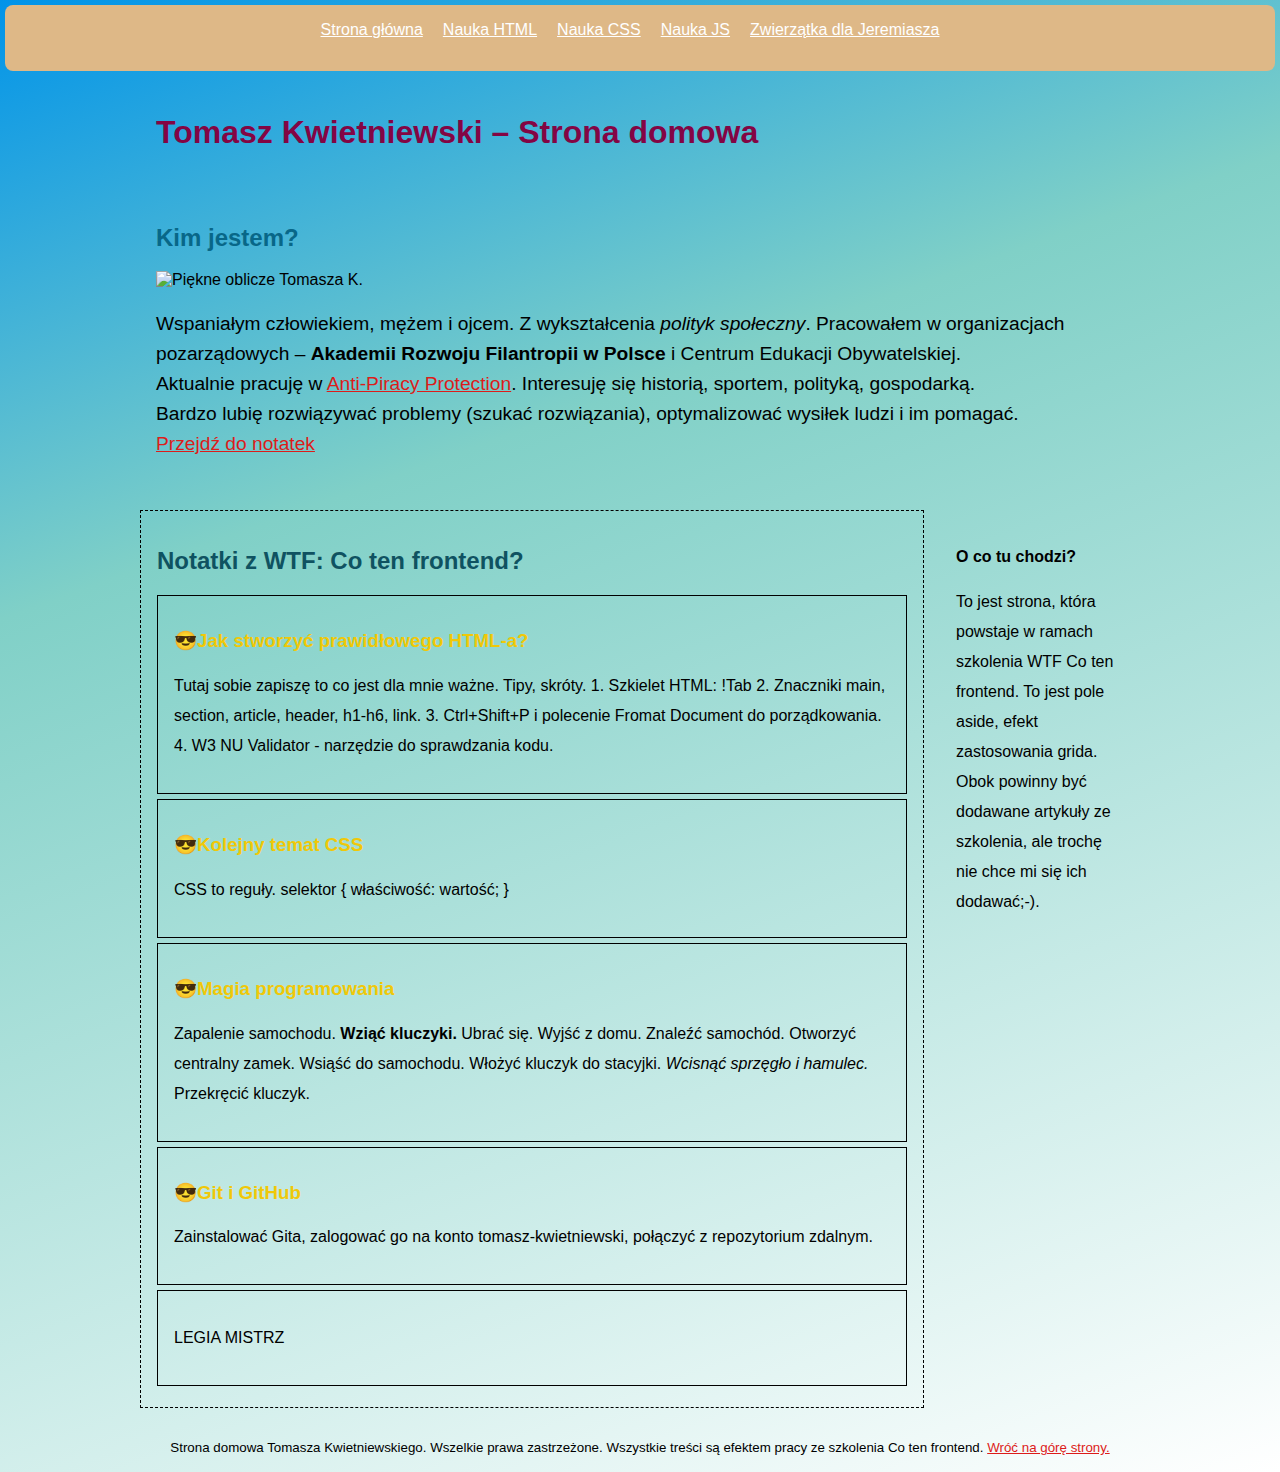
==== index.html @ 2653c6a2 "Updates" ====
<!doctype html><html lang="pl"><head><meta charset="UTF-8"/><meta name="viewport" content="width=device-width,initial-scale=1"/><title>Strona domowa z WTF Tomka K.</title><link href="index.20b35eb6.css" rel="stylesheet"></head><body><header class="header"><button class="menu menu--js" aria-label="Otwórz menu">Menu</button><nav class="navigation navigation--js"><a class="navigation__link" href="index.html">Strona główna</a> <a class="navigation__link" href="nauka-html.html">Nauka HTML</a> <a class="navigation__link" href="nauka-css.html">Nauka CSS</a> <a class="navigation__link" href="nauka-js.html">Nauka JS</a> <a class="navigation__link" href="animals-for-Jeremiah.html">Zwierzątka dla Jeremiasza</a></nav></header><main class="main"><header class="main__header"><h1 class="main__title main__title--js">Tomasz Kwietniewski – Strona domowa</h1><section class="introduction"><h2 class="introduction__title">Kim jestem?</h2><img class="introduction__picture" src="/src/assets/img/Tomek_K_mini.jpg" alt="Piękne oblicze Tomasza K."/><p class="introduction__text">Wspaniałym człowiekiem, mężem i ojcem. Z wykształcenia <i>polityk społeczny</i>. Pracowałem w organizacjach pozarządowych – <b>Akademii Rozwoju Filantropii w Polsce</b> i Centrum Edukacji Obywatelskiej.<br/>Aktualnie pracuję w <a href="https://antypirat.pl/">Anti-Piracy Protection</a>. Interesuję się historią, sportem, polityką, gospodarką.<br/>Bardzo lubię rozwiązywać problemy (szukać rozwiązania), optymalizować wysiłek ludzi i im pomagać.<br/><a href="#notatki">Przejdź do notatek</a></p></section></header><section class="notes"><h2 class="notes__header">Notatki z WTF: Co ten frontend?</h2><article class="notes__article"><h3 class="notes__title">Jak stworzyć prawidłowego HTML-a?</h3><p class="notes__article-text">Tutaj sobie zapiszę to co jest dla mnie ważne. Tipy, skróty. 1. Szkielet HTML: !Tab 2. Znaczniki main, section, article, header, h1-h6, link. 3. Ctrl+Shift+P i polecenie Fromat Document do porządkowania. 4. W3 NU Validator - narzędzie do sprawdzania kodu.</p></article><article class="notes__article"><h3 class="notes__title">Kolejny temat CSS</h3><p class="notes__article-text">CSS to reguły. selektor { właściwość: wartość; }</p></article><article class="notes__article"><h3 class="notes__title notes__title--js">Magia programowania</h3><p class="notes__article-text notes__article-text--js">Zapalenie samochodu. <strong>Wziąć kluczyki.</strong> Ubrać się. Wyjść z domu. Znaleźć samochód. Otworzyć centralny zamek. Wsiąść do samochodu. Włożyć kluczyk do stacyjki. <em>Wcisnąć sprzęgło i hamulec.</em> Przekręcić kluczyk.</p></article><article class="notes__article"><h3 class="notes__title">Git i GitHub</h3><p class="notes__article-text">Zainstalować Gita, zalogować go na konto tomasz-kwietniewski, połączyć z repozytorium zdalnym.</p></article><article class="notes__article notes__article--js"><h3 class="notes__title">JavaScript in action</h3><p>Tutaj będzie element z wartością zmienioną przez JavaScript.</p></article></section><aside class="aside"><h4>O co tu chodzi?</h4><p>To jest strona, która powstaje w ramach szkolenia WTF Co ten frontend. To jest pole aside, efekt zastosowania grida. Obok powinny być dodawane artykuły ze szkolenia, ale trochę nie chce mi się ich dodawać;-).</p></aside><footer class="footer">Strona domowa Tomasza Kwietniewskiego. Wszelkie prawa zastrzeżone. Wszystkie treści są efektem pracy ze szkolenia Co ten frontend. <a href="#top">Wróć na górę strony.</a></footer></main><script src="index.20b35eb6.js"></script><script src="another.20b35eb6.js"></script><script src="main.20b35eb6.js"></script></body></html>
---- index.20b35eb6.css ----
/*! normalize.css v8.0.1 | MIT License | github.com/necolas/normalize.css */html{line-height:1.15;-webkit-text-size-adjust:100%}body{margin:0}main{display:block}h1{font-size:2em;margin:.67em 0}hr{box-sizing:content-box;height:0;overflow:visible}pre{font-family:monospace,monospace;font-size:1em}a{background-color:transparent}abbr[title]{border-bottom:none;text-decoration:underline;text-decoration:underline dotted}b,strong{font-weight:bolder}code,kbd,samp{font-family:monospace,monospace;font-size:1em}small{font-size:80%}sub,sup{font-size:75%;line-height:0;position:relative;vertical-align:baseline}sub{bottom:-.25em}sup{top:-.5em}img{border-style:none}button,input,optgroup,select,textarea{font-family:inherit;font-size:100%;line-height:1.15;margin:0}button,input{overflow:visible}button,select{text-transform:none}[type=button],[type=reset],[type=submit],button{-webkit-appearance:button}[type=button]::-moz-focus-inner,[type=reset]::-moz-focus-inner,[type=submit]::-moz-focus-inner,button::-moz-focus-inner{border-style:none;padding:0}[type=button]:-moz-focusring,[type=reset]:-moz-focusring,[type=submit]:-moz-focusring,button:-moz-focusring{outline:1px dotted ButtonText}fieldset{padding:.35em .75em .625em}legend{box-sizing:border-box;color:inherit;display:table;max-width:100%;padding:0;white-space:normal}progress{vertical-align:baseline}textarea{overflow:auto}[type=checkbox],[type=radio]{box-sizing:border-box;padding:0}[type=number]::-webkit-inner-spin-button,[type=number]::-webkit-outer-spin-button{height:auto}[type=search]{-webkit-appearance:textfield;outline-offset:-2px}[type=search]::-webkit-search-decoration{-webkit-appearance:none}::-webkit-file-upload-button{-webkit-appearance:button;font:inherit}details{display:block}summary{display:list-item}[hidden],template{display:none}@-webkit-keyframes circles{0%{transform:translate(-50%,-50%) scale(1)}20%{transform:translate(-50%,-50%) scale(1.5)}30%{transform:translate(-50%,-50%) scale(.8)}70%{transform:translate(-50%,-50%) scale(1.9)}to{transform:translate(-50%,-50%) scale(1)}}@keyframes circles{0%{transform:translate(-50%,-50%) scale(1)}20%{transform:translate(-50%,-50%) scale(1.5)}30%{transform:translate(-50%,-50%) scale(.8)}70%{transform:translate(-50%,-50%) scale(1.9)}to{transform:translate(-50%,-50%) scale(1)}}.hello{position:relative;z-index:0}.hello__logo{position:relative;z-index:2020}.hello__circles{position:absolute;top:50%;left:50%;will-change:transform;width:220px;height:220px;background:rgba(0,0,0,.1);border-radius:50%;-webkit-animation:circles 20s ease-in infinite;animation:circles 20s ease-in infinite}.hello__circles:after{-webkit-animation:circles 17s ease-out infinite;animation:circles 17s ease-out infinite}.hello__circles:after,.hello__circles:before{position:absolute;top:50%;left:50%;will-change:transform;width:220px;height:220px;background:rgba(0,0,0,.1);border-radius:50%;content:"";display:block;z-index:1}.hello__circles:before{-webkit-animation:circles 20s ease-in infinite;animation:circles 20s ease-in infinite}html{box-sizing:border-box}*,:after,:before{box-sizing:inherit}a{color:#dd1c1a}body{background-color:#0093e9;background-image:linear-gradient(160deg,#0093e9,#80d0c7 32%,#fff);font-family:Arial,Helvetica,sans-serif}p{line-height:30px}.aside{grid-area:aside;padding:16px}.header{min-height:60px;position:fixed;top:0;width:100%}.header,.navigation{background-color:#deb887}.navigation{padding:16px;display:none}.navigation__link{color:#fff;display:block;margin:0 0 16px}.navigation__link:hover{color:red}.main,.navigation--open{display:block}.main{margin-top:60px}.main__header{grid-area:main__header}.main__picture{display:block;max-width:100%;margin:0 auto}.main__title{color:#830544;padding:16px}.menu{position:absolute;top:16px;right:16px}.introduction{padding:16px;grid-area:introduction}.introduction__picture{display:block;max-width:100%;margin:0 auto}.introduction__title{color:#086788}.introduction__text{font-size:larger;line-height:30px}.notes{border-style:dashed;border-width:1px;padding:16px;grid-area:notes}.notes__header{color:#0f5261}.notes__article{border-style:solid;border-width:1px;margin-bottom:5px;padding:16px}.notes__article:hover{background-color:#4297f8}.notes__article-text{line-height:30px}.notes__title{color:#f0c808}.notes__title:before{content:"😎"}.footer{max-width:1000px;margin:0 auto;font-size:smaller;padding:16px;grid-area:footer}@media(min-width:768px){.header{position:static;background-color:transparent}.main{max-width:1000px;margin:0 auto;display:grid;grid-template-areas:"main__header main__header" "notes aside" "footer footer";grid-template-columns:1fr 200px;-moz-column-gap:16px;column-gap:16px;row-gap:16px}.menu{display:none}.navigation{background-color:#deb887;padding:16px;display:flex;flex-flow:row wrap;justify-content:center;border-radius:8px;margin:5px}.navigation__link{color:#fff;display:inline-block;margin-right:20px}}
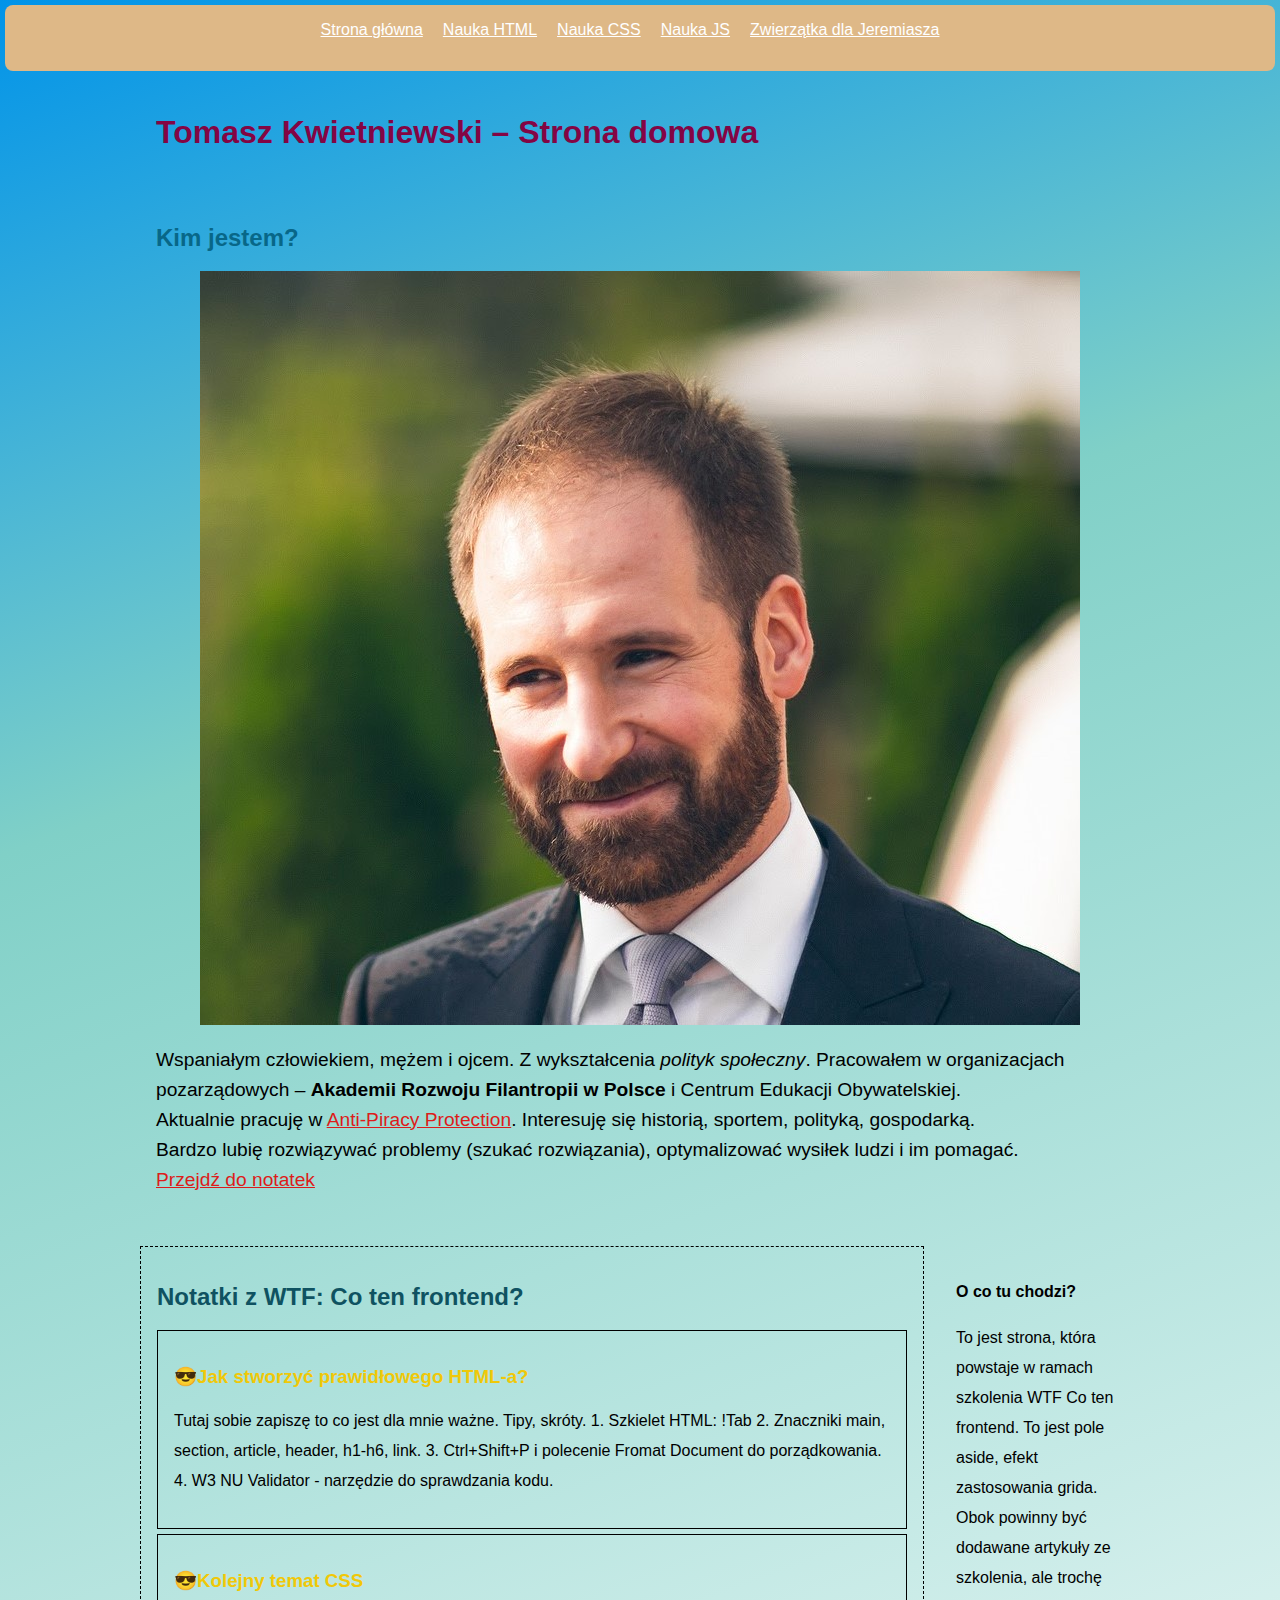
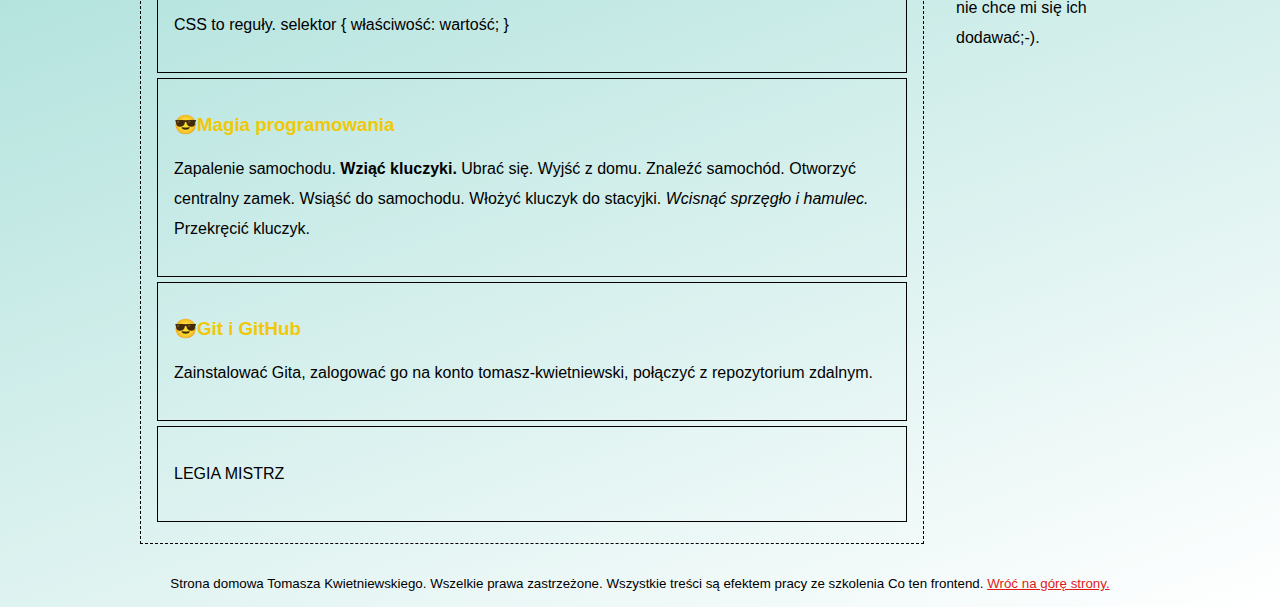
==== commit dea00bcc: "Updates" ====
--- a/index.html
+++ b/index.html
@@ -1 +1 @@
-<!doctype html><html lang="pl"><head><meta charset="UTF-8"/><meta name="viewport" content="width=device-width,initial-scale=1"/><title>Strona domowa z WTF Tomka K.</title><link href="index.20b35eb6.css" rel="stylesheet"></head><body><header class="header"><button class="menu menu--js" aria-label="Otwórz menu">Menu</button><nav class="navigation navigation--js"><a class="navigation__link" href="index.html">Strona główna</a> <a class="navigation__link" href="nauka-html.html">Nauka HTML</a> <a class="navigation__link" href="nauka-css.html">Nauka CSS</a> <a class="navigation__link" href="nauka-js.html">Nauka JS</a> <a class="navigation__link" href="animals-for-Jeremiah.html">Zwierzątka dla Jeremiasza</a></nav></header><main class="main"><header class="main__header"><h1 class="main__title main__title--js">Tomasz Kwietniewski – Strona domowa</h1><section class="introduction"><h2 class="introduction__title">Kim jestem?</h2><img class="introduction__picture" src="/src/assets/img/Tomek_K_mini.jpg" alt="Piękne oblicze Tomasza K."/><p class="introduction__text">Wspaniałym człowiekiem, mężem i ojcem. Z wykształcenia <i>polityk społeczny</i>. Pracowałem w organizacjach pozarządowych – <b>Akademii Rozwoju Filantropii w Polsce</b> i Centrum Edukacji Obywatelskiej.<br/>Aktualnie pracuję w <a href="https://antypirat.pl/">Anti-Piracy Protection</a>. Interesuję się historią, sportem, polityką, gospodarką.<br/>Bardzo lubię rozwiązywać problemy (szukać rozwiązania), optymalizować wysiłek ludzi i im pomagać.<br/><a href="#notatki">Przejdź do notatek</a></p></section></header><section class="notes"><h2 class="notes__header">Notatki z WTF: Co ten frontend?</h2><article class="notes__article"><h3 class="notes__title">Jak stworzyć prawidłowego HTML-a?</h3><p class="notes__article-text">Tutaj sobie zapiszę to co jest dla mnie ważne. Tipy, skróty. 1. Szkielet HTML: !Tab 2. Znaczniki main, section, article, header, h1-h6, link. 3. Ctrl+Shift+P i polecenie Fromat Document do porządkowania. 4. W3 NU Validator - narzędzie do sprawdzania kodu.</p></article><article class="notes__article"><h3 class="notes__title">Kolejny temat CSS</h3><p class="notes__article-text">CSS to reguły. selektor { właściwość: wartość; }</p></article><article class="notes__article"><h3 class="notes__title notes__title--js">Magia programowania</h3><p class="notes__article-text notes__article-text--js">Zapalenie samochodu. <strong>Wziąć kluczyki.</strong> Ubrać się. Wyjść z domu. Znaleźć samochód. Otworzyć centralny zamek. Wsiąść do samochodu. Włożyć kluczyk do stacyjki. <em>Wcisnąć sprzęgło i hamulec.</em> Przekręcić kluczyk.</p></article><article class="notes__article"><h3 class="notes__title">Git i GitHub</h3><p class="notes__article-text">Zainstalować Gita, zalogować go na konto tomasz-kwietniewski, połączyć z repozytorium zdalnym.</p></article><article class="notes__article notes__article--js"><h3 class="notes__title">JavaScript in action</h3><p>Tutaj będzie element z wartością zmienioną przez JavaScript.</p></article></section><aside class="aside"><h4>O co tu chodzi?</h4><p>To jest strona, która powstaje w ramach szkolenia WTF Co ten frontend. To jest pole aside, efekt zastosowania grida. Obok powinny być dodawane artykuły ze szkolenia, ale trochę nie chce mi się ich dodawać;-).</p></aside><footer class="footer">Strona domowa Tomasza Kwietniewskiego. Wszelkie prawa zastrzeżone. Wszystkie treści są efektem pracy ze szkolenia Co ten frontend. <a href="#top">Wróć na górę strony.</a></footer></main><script src="index.20b35eb6.js"></script><script src="another.20b35eb6.js"></script><script src="main.20b35eb6.js"></script></body></html>+<!doctype html><html lang="pl"><head><meta charset="UTF-8"/><meta name="viewport" content="width=device-width,initial-scale=1"/><title>Strona domowa z WTF Tomka K.</title><link href="index.eac8e6d3.css" rel="stylesheet"></head><body><header class="header"><button class="menu menu--js" aria-label="Otwórz menu">Menu</button><nav class="navigation navigation--js"><a class="navigation__link" href="index.html">Strona główna</a> <a class="navigation__link" href="nauka-html.html">Nauka HTML</a> <a class="navigation__link" href="nauka-css.html">Nauka CSS</a> <a class="navigation__link" href="nauka-js.html">Nauka JS</a> <a class="navigation__link" href="animals-for-Jeremiah.html">Zwierzątka dla Jeremiasza</a></nav></header><main class="main"><header class="main__header"><h1 class="main__title main__title--js">Tomasz Kwietniewski – Strona domowa</h1><section class="introduction"><h2 class="introduction__title">Kim jestem?</h2><img class="introduction__picture" src="img/Tomek_K_mini.5d746281.jpg" alt="Piękne oblicze Tomasza K."/><p class="introduction__text">Wspaniałym człowiekiem, mężem i ojcem. Z wykształcenia <i>polityk społeczny</i>. Pracowałem w organizacjach pozarządowych – <b>Akademii Rozwoju Filantropii w Polsce</b> i Centrum Edukacji Obywatelskiej.<br/>Aktualnie pracuję w <a href="https://antypirat.pl/">Anti-Piracy Protection</a>. Interesuję się historią, sportem, polityką, gospodarką.<br/>Bardzo lubię rozwiązywać problemy (szukać rozwiązania), optymalizować wysiłek ludzi i im pomagać.<br/><a href="#notatki">Przejdź do notatek</a></p></section></header><section class="notes"><h2 class="notes__header">Notatki z WTF: Co ten frontend?</h2><article class="notes__article"><h3 class="notes__title">Jak stworzyć prawidłowego HTML-a?</h3><p class="notes__article-text">Tutaj sobie zapiszę to co jest dla mnie ważne. Tipy, skróty. 1. Szkielet HTML: !Tab 2. Znaczniki main, section, article, header, h1-h6, link. 3. Ctrl+Shift+P i polecenie Fromat Document do porządkowania. 4. W3 NU Validator - narzędzie do sprawdzania kodu.</p></article><article class="notes__article"><h3 class="notes__title">Kolejny temat CSS</h3><p class="notes__article-text">CSS to reguły. selektor { właściwość: wartość; }</p></article><article class="notes__article"><h3 class="notes__title notes__title--js">Magia programowania</h3><p class="notes__article-text notes__article-text--js">Zapalenie samochodu. <strong>Wziąć kluczyki.</strong> Ubrać się. Wyjść z domu. Znaleźć samochód. Otworzyć centralny zamek. Wsiąść do samochodu. Włożyć kluczyk do stacyjki. <em>Wcisnąć sprzęgło i hamulec.</em> Przekręcić kluczyk.</p></article><article class="notes__article"><h3 class="notes__title">Git i GitHub</h3><p class="notes__article-text">Zainstalować Gita, zalogować go na konto tomasz-kwietniewski, połączyć z repozytorium zdalnym.</p></article><article class="notes__article notes__article--js"><h3 class="notes__title">JavaScript in action</h3><p>Tutaj będzie element z wartością zmienioną przez JavaScript.</p></article></section><aside class="aside"><h4>O co tu chodzi?</h4><p>To jest strona, która powstaje w ramach szkolenia WTF Co ten frontend. To jest pole aside, efekt zastosowania grida. Obok powinny być dodawane artykuły ze szkolenia, ale trochę nie chce mi się ich dodawać;-).</p></aside><footer class="footer">Strona domowa Tomasza Kwietniewskiego. Wszelkie prawa zastrzeżone. Wszystkie treści są efektem pracy ze szkolenia Co ten frontend. <a href="#top">Wróć na górę strony.</a></footer></main><script src="index.eac8e6d3.js"></script><script src="another.eac8e6d3.js"></script><script src="main.eac8e6d3.js"></script></body></html>--- a/index.eac8e6d3.css
+++ b/index.eac8e6d3.css
@@ -0,0 +1 @@
+/*! normalize.css v8.0.1 | MIT License | github.com/necolas/normalize.css */html{line-height:1.15;-webkit-text-size-adjust:100%}body{margin:0}main{display:block}h1{font-size:2em;margin:.67em 0}hr{box-sizing:content-box;height:0;overflow:visible}pre{font-family:monospace,monospace;font-size:1em}a{background-color:transparent}abbr[title]{border-bottom:none;text-decoration:underline;text-decoration:underline dotted}b,strong{font-weight:bolder}code,kbd,samp{font-family:monospace,monospace;font-size:1em}small{font-size:80%}sub,sup{font-size:75%;line-height:0;position:relative;vertical-align:baseline}sub{bottom:-.25em}sup{top:-.5em}img{border-style:none}button,input,optgroup,select,textarea{font-family:inherit;font-size:100%;line-height:1.15;margin:0}button,input{overflow:visible}button,select{text-transform:none}[type=button],[type=reset],[type=submit],button{-webkit-appearance:button}[type=button]::-moz-focus-inner,[type=reset]::-moz-focus-inner,[type=submit]::-moz-focus-inner,button::-moz-focus-inner{border-style:none;padding:0}[type=button]:-moz-focusring,[type=reset]:-moz-focusring,[type=submit]:-moz-focusring,button:-moz-focusring{outline:1px dotted ButtonText}fieldset{padding:.35em .75em .625em}legend{box-sizing:border-box;color:inherit;display:table;max-width:100%;padding:0;white-space:normal}progress{vertical-align:baseline}textarea{overflow:auto}[type=checkbox],[type=radio]{box-sizing:border-box;padding:0}[type=number]::-webkit-inner-spin-button,[type=number]::-webkit-outer-spin-button{height:auto}[type=search]{-webkit-appearance:textfield;outline-offset:-2px}[type=search]::-webkit-search-decoration{-webkit-appearance:none}::-webkit-file-upload-button{-webkit-appearance:button;font:inherit}details{display:block}summary{display:list-item}[hidden],template{display:none}@-webkit-keyframes circles{0%{transform:translate(-50%,-50%) scale(1)}20%{transform:translate(-50%,-50%) scale(1.5)}30%{transform:translate(-50%,-50%) scale(.8)}70%{transform:translate(-50%,-50%) scale(1.9)}to{transform:translate(-50%,-50%) scale(1)}}@keyframes circles{0%{transform:translate(-50%,-50%) scale(1)}20%{transform:translate(-50%,-50%) scale(1.5)}30%{transform:translate(-50%,-50%) scale(.8)}70%{transform:translate(-50%,-50%) scale(1.9)}to{transform:translate(-50%,-50%) scale(1)}}.hello{position:relative;z-index:0}.hello__logo{position:relative;z-index:2020}.hello__circles{position:absolute;top:50%;left:50%;will-change:transform;width:220px;height:220px;background:rgba(0,0,0,.1);border-radius:50%;-webkit-animation:circles 20s ease-in infinite;animation:circles 20s ease-in infinite}.hello__circles:after{-webkit-animation:circles 17s ease-out infinite;animation:circles 17s ease-out infinite}.hello__circles:after,.hello__circles:before{position:absolute;top:50%;left:50%;will-change:transform;width:220px;height:220px;background:rgba(0,0,0,.1);border-radius:50%;content:"";display:block;z-index:1}.hello__circles:before{-webkit-animation:circles 20s ease-in infinite;animation:circles 20s ease-in infinite}html{box-sizing:border-box}*,:after,:before{box-sizing:inherit}a{color:#dd1c1a}body{background-color:#0093e9;background-image:linear-gradient(160deg,#0093e9,#80d0c7 32%,#fff);font-family:Arial,Helvetica,sans-serif}p{line-height:30px}.aside{grid-area:aside;padding:16px}.header{min-height:60px;position:fixed;top:0;width:100%}.header,.navigation{background-color:#deb887}.navigation{padding:16px;display:none}.navigation__link{color:#fff;display:block;margin:0 0 16px}.navigation__link:hover{color:red}.main,.navigation--open{display:block}.main{margin-top:60px}.main__header{grid-area:main__header}.main__picture{display:block;max-width:100%;margin:0 auto}.main__title{color:#830544;padding:16px}.menu{position:absolute;top:16px;right:16px}.introduction{padding:16px;grid-area:introduction}.introduction__picture{display:block;max-width:100%;margin:0 auto}.introduction__title{color:#086788}.introduction__text{font-size:larger;line-height:30px}.notes{border-style:dashed;border-width:1px;padding:16px;grid-area:notes}.notes__header{color:#0f5261}.notes__article{border-style:solid;border-width:1px;margin-bottom:5px;padding:16px}.notes__article:hover{background-color:#4297f8}.notes__article-text{line-height:30px}.notes__title{color:#f0c808}.notes__title:before{content:"😎"}.footer{max-width:1000px;margin:0 auto;font-size:smaller;padding:16px;grid-area:footer}@media(min-width:768px){.header{position:static;background-color:transparent}.main{max-width:1000px;margin:0 auto;display:grid;grid-template-areas:"main__header main__header" "notes aside" "footer footer";grid-template-columns:1fr 200px;-moz-column-gap:16px;column-gap:16px;row-gap:16px}.menu{display:none}.navigation{background-color:#deb887;padding:16px;display:flex;flex-flow:row wrap;justify-content:center;border-radius:8px;margin:5px}.navigation__link{color:#fff;display:inline-block;margin-right:20px}}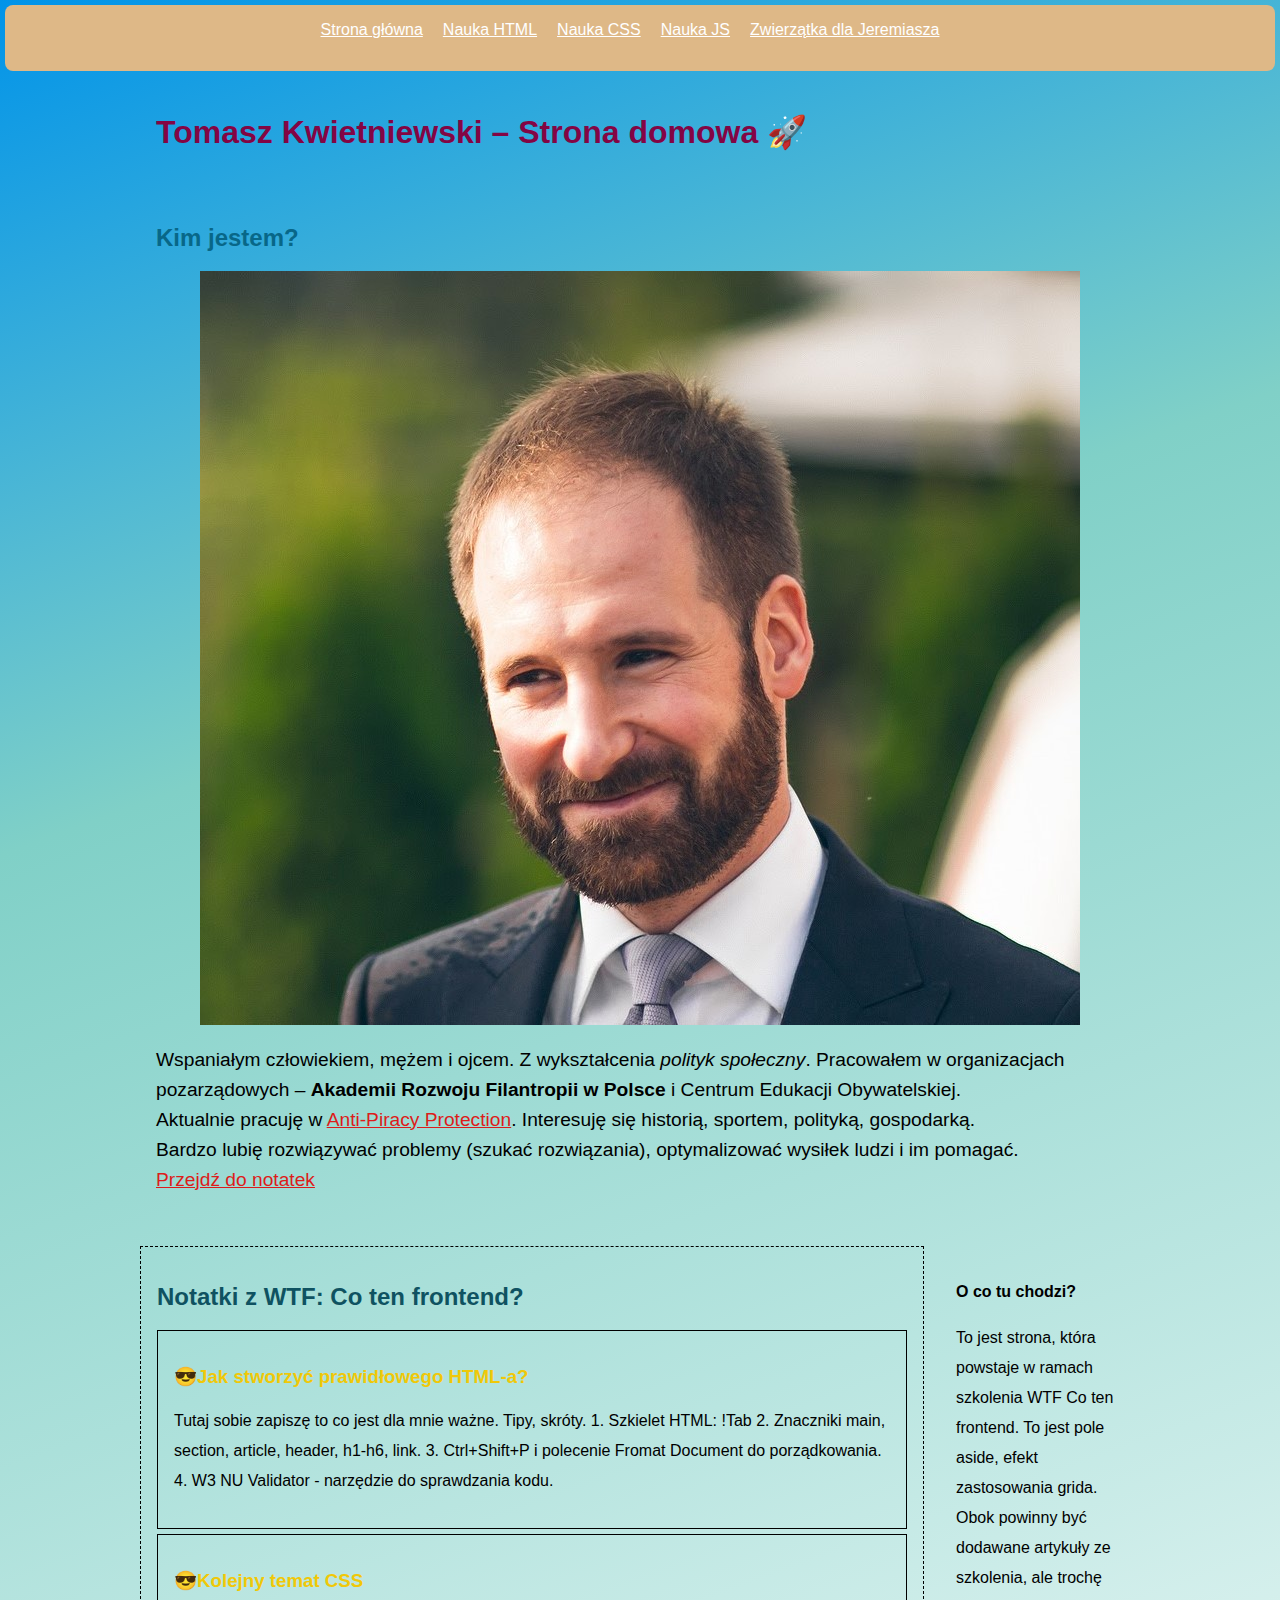
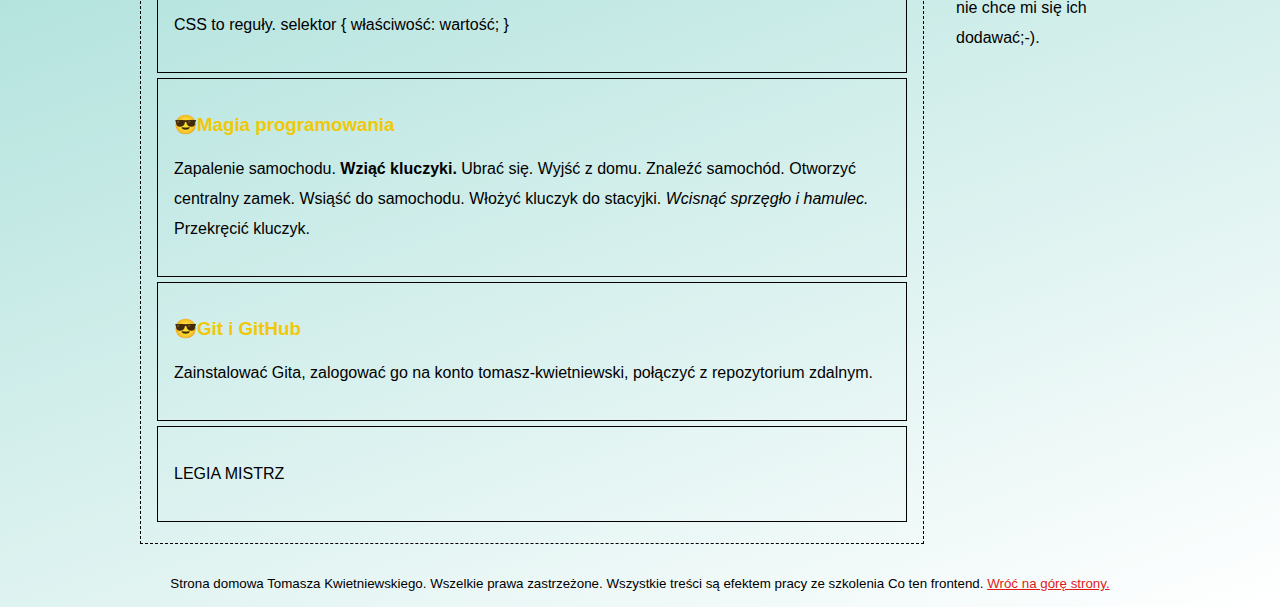
==== commit b54f5195: "Updates" ====
--- a/index.html
+++ b/index.html
@@ -1 +1 @@
-<!doctype html><html lang="pl"><head><meta charset="UTF-8"/><meta name="viewport" content="width=device-width,initial-scale=1"/><title>Strona domowa z WTF Tomka K.</title><link href="index.eac8e6d3.css" rel="stylesheet"></head><body><header class="header"><button class="menu menu--js" aria-label="Otwórz menu">Menu</button><nav class="navigation navigation--js"><a class="navigation__link" href="index.html">Strona główna</a> <a class="navigation__link" href="nauka-html.html">Nauka HTML</a> <a class="navigation__link" href="nauka-css.html">Nauka CSS</a> <a class="navigation__link" href="nauka-js.html">Nauka JS</a> <a class="navigation__link" href="animals-for-Jeremiah.html">Zwierzątka dla Jeremiasza</a></nav></header><main class="main"><header class="main__header"><h1 class="main__title main__title--js">Tomasz Kwietniewski – Strona domowa</h1><section class="introduction"><h2 class="introduction__title">Kim jestem?</h2><img class="introduction__picture" src="img/Tomek_K_mini.5d746281.jpg" alt="Piękne oblicze Tomasza K."/><p class="introduction__text">Wspaniałym człowiekiem, mężem i ojcem. Z wykształcenia <i>polityk społeczny</i>. Pracowałem w organizacjach pozarządowych – <b>Akademii Rozwoju Filantropii w Polsce</b> i Centrum Edukacji Obywatelskiej.<br/>Aktualnie pracuję w <a href="https://antypirat.pl/">Anti-Piracy Protection</a>. Interesuję się historią, sportem, polityką, gospodarką.<br/>Bardzo lubię rozwiązywać problemy (szukać rozwiązania), optymalizować wysiłek ludzi i im pomagać.<br/><a href="#notatki">Przejdź do notatek</a></p></section></header><section class="notes"><h2 class="notes__header">Notatki z WTF: Co ten frontend?</h2><article class="notes__article"><h3 class="notes__title">Jak stworzyć prawidłowego HTML-a?</h3><p class="notes__article-text">Tutaj sobie zapiszę to co jest dla mnie ważne. Tipy, skróty. 1. Szkielet HTML: !Tab 2. Znaczniki main, section, article, header, h1-h6, link. 3. Ctrl+Shift+P i polecenie Fromat Document do porządkowania. 4. W3 NU Validator - narzędzie do sprawdzania kodu.</p></article><article class="notes__article"><h3 class="notes__title">Kolejny temat CSS</h3><p class="notes__article-text">CSS to reguły. selektor { właściwość: wartość; }</p></article><article class="notes__article"><h3 class="notes__title notes__title--js">Magia programowania</h3><p class="notes__article-text notes__article-text--js">Zapalenie samochodu. <strong>Wziąć kluczyki.</strong> Ubrać się. Wyjść z domu. Znaleźć samochód. Otworzyć centralny zamek. Wsiąść do samochodu. Włożyć kluczyk do stacyjki. <em>Wcisnąć sprzęgło i hamulec.</em> Przekręcić kluczyk.</p></article><article class="notes__article"><h3 class="notes__title">Git i GitHub</h3><p class="notes__article-text">Zainstalować Gita, zalogować go na konto tomasz-kwietniewski, połączyć z repozytorium zdalnym.</p></article><article class="notes__article notes__article--js"><h3 class="notes__title">JavaScript in action</h3><p>Tutaj będzie element z wartością zmienioną przez JavaScript.</p></article></section><aside class="aside"><h4>O co tu chodzi?</h4><p>To jest strona, która powstaje w ramach szkolenia WTF Co ten frontend. To jest pole aside, efekt zastosowania grida. Obok powinny być dodawane artykuły ze szkolenia, ale trochę nie chce mi się ich dodawać;-).</p></aside><footer class="footer">Strona domowa Tomasza Kwietniewskiego. Wszelkie prawa zastrzeżone. Wszystkie treści są efektem pracy ze szkolenia Co ten frontend. <a href="#top">Wróć na górę strony.</a></footer></main><script src="index.eac8e6d3.js"></script><script src="another.eac8e6d3.js"></script><script src="main.eac8e6d3.js"></script></body></html>+<!doctype html><html lang="pl"><head><meta charset="UTF-8"/><meta name="viewport" content="width=device-width,initial-scale=1"/><title>Strona domowa z WTF Tomka K.</title><link href="index.a4f2f751.css" rel="stylesheet"></head><body><header class="header"><button class="menu menu--js" aria-label="Otwórz menu">Menu</button><nav class="navigation navigation--js"><a class="navigation__link" href="index.html">Strona główna</a> <a class="navigation__link" href="nauka-html.html">Nauka HTML</a> <a class="navigation__link" href="nauka-css.html">Nauka CSS</a> <a class="navigation__link" href="nauka-js.html">Nauka JS</a> <a class="navigation__link" href="animals-for-Jeremiah.html">Zwierzątka dla Jeremiasza</a></nav></header><main class="main"><header class="main__header"><h1 class="main__title main__title--js">Tomasz Kwietniewski – Strona domowa <span class="rocket">🚀</span></h1><section class="introduction"><h2 class="introduction__title">Kim jestem?</h2><img class="introduction__picture" src="img/Tomek_K_mini.5d746281.jpg" alt="Piękne oblicze Tomasza K."/><p class="introduction__text">Wspaniałym człowiekiem, mężem i ojcem. Z wykształcenia <i>polityk społeczny</i>. Pracowałem w organizacjach pozarządowych – <b>Akademii Rozwoju Filantropii w Polsce</b> i Centrum Edukacji Obywatelskiej.<br/>Aktualnie pracuję w <a href="https://antypirat.pl/">Anti-Piracy Protection</a>. Interesuję się historią, sportem, polityką, gospodarką.<br/>Bardzo lubię rozwiązywać problemy (szukać rozwiązania), optymalizować wysiłek ludzi i im pomagać.<br/><a href="#notatki">Przejdź do notatek</a></p></section></header><section class="notes"><h2 class="notes__header">Notatki z WTF: Co ten frontend?</h2><article class="notes__article"><h3 class="notes__title">Jak stworzyć prawidłowego HTML-a?</h3><p class="notes__article-text">Tutaj sobie zapiszę to co jest dla mnie ważne. Tipy, skróty. 1. Szkielet HTML: !Tab 2. Znaczniki main, section, article, header, h1-h6, link. 3. Ctrl+Shift+P i polecenie Fromat Document do porządkowania. 4. W3 NU Validator - narzędzie do sprawdzania kodu.</p></article><article class="notes__article"><h3 class="notes__title">Kolejny temat CSS</h3><p class="notes__article-text">CSS to reguły. selektor { właściwość: wartość; }</p></article><article class="notes__article"><h3 class="notes__title notes__title--js">Magia programowania</h3><p class="notes__article-text notes__article-text--js">Zapalenie samochodu. <strong>Wziąć kluczyki.</strong> Ubrać się. Wyjść z domu. Znaleźć samochód. Otworzyć centralny zamek. Wsiąść do samochodu. Włożyć kluczyk do stacyjki. <em>Wcisnąć sprzęgło i hamulec.</em> Przekręcić kluczyk.</p></article><article class="notes__article"><h3 class="notes__title">Git i GitHub</h3><p class="notes__article-text">Zainstalować Gita, zalogować go na konto tomasz-kwietniewski, połączyć z repozytorium zdalnym.</p></article><article class="notes__article notes__article--js"><h3 class="notes__title">JavaScript in action</h3><p>Tutaj będzie element z wartością zmienioną przez JavaScript.</p></article></section><aside class="aside"><h4>O co tu chodzi?</h4><p>To jest strona, która powstaje w ramach szkolenia WTF Co ten frontend. To jest pole aside, efekt zastosowania grida. Obok powinny być dodawane artykuły ze szkolenia, ale trochę nie chce mi się ich dodawać;-).</p></aside><footer class="footer">Strona domowa Tomasza Kwietniewskiego. Wszelkie prawa zastrzeżone. Wszystkie treści są efektem pracy ze szkolenia Co ten frontend. <a href="#top">Wróć na górę strony.</a></footer></main><script src="index.a4f2f751.js"></script><script src="another.a4f2f751.js"></script><script src="main.a4f2f751.js"></script></body></html>--- a/index.a4f2f751.css
+++ b/index.a4f2f751.css
@@ -0,0 +1 @@
+/*! normalize.css v8.0.1 | MIT License | github.com/necolas/normalize.css */html{line-height:1.15;-webkit-text-size-adjust:100%}body{margin:0}main{display:block}h1{font-size:2em;margin:.67em 0}hr{box-sizing:content-box;height:0;overflow:visible}pre{font-family:monospace,monospace;font-size:1em}a{background-color:transparent}abbr[title]{border-bottom:none;text-decoration:underline;text-decoration:underline dotted}b,strong{font-weight:bolder}code,kbd,samp{font-family:monospace,monospace;font-size:1em}small{font-size:80%}sub,sup{font-size:75%;line-height:0;position:relative;vertical-align:baseline}sub{bottom:-.25em}sup{top:-.5em}img{border-style:none}button,input,optgroup,select,textarea{font-family:inherit;font-size:100%;line-height:1.15;margin:0}button,input{overflow:visible}button,select{text-transform:none}[type=button],[type=reset],[type=submit],button{-webkit-appearance:button}[type=button]::-moz-focus-inner,[type=reset]::-moz-focus-inner,[type=submit]::-moz-focus-inner,button::-moz-focus-inner{border-style:none;padding:0}[type=button]:-moz-focusring,[type=reset]:-moz-focusring,[type=submit]:-moz-focusring,button:-moz-focusring{outline:1px dotted ButtonText}fieldset{padding:.35em .75em .625em}legend{box-sizing:border-box;color:inherit;display:table;max-width:100%;padding:0;white-space:normal}progress{vertical-align:baseline}textarea{overflow:auto}[type=checkbox],[type=radio]{box-sizing:border-box;padding:0}[type=number]::-webkit-inner-spin-button,[type=number]::-webkit-outer-spin-button{height:auto}[type=search]{-webkit-appearance:textfield;outline-offset:-2px}[type=search]::-webkit-search-decoration{-webkit-appearance:none}::-webkit-file-upload-button{-webkit-appearance:button;font:inherit}details{display:block}summary{display:list-item}[hidden],template{display:none}@-webkit-keyframes circles{0%{transform:translate(-50%,-50%) scale(1)}20%{transform:translate(-50%,-50%) scale(1.5)}30%{transform:translate(-50%,-50%) scale(.8)}70%{transform:translate(-50%,-50%) scale(1.9)}to{transform:translate(-50%,-50%) scale(1)}}@keyframes circles{0%{transform:translate(-50%,-50%) scale(1)}20%{transform:translate(-50%,-50%) scale(1.5)}30%{transform:translate(-50%,-50%) scale(.8)}70%{transform:translate(-50%,-50%) scale(1.9)}to{transform:translate(-50%,-50%) scale(1)}}.hello{position:relative;z-index:0}.hello__logo{position:relative;z-index:2020}.hello__circles{position:absolute;top:50%;left:50%;will-change:transform;width:220px;height:220px;background:rgba(0,0,0,.1);border-radius:50%;-webkit-animation:circles 20s ease-in infinite;animation:circles 20s ease-in infinite}.hello__circles:after{-webkit-animation:circles 17s ease-out infinite;animation:circles 17s ease-out infinite}.hello__circles:after,.hello__circles:before{position:absolute;top:50%;left:50%;will-change:transform;width:220px;height:220px;background:rgba(0,0,0,.1);border-radius:50%;content:"";display:block;z-index:1}.hello__circles:before{-webkit-animation:circles 20s ease-in infinite;animation:circles 20s ease-in infinite}@-webkit-keyframes rocket{50%{transform:rotate(80deg);margin-left:100px}to{transform:rotate(90deg);margin-left:100px}}@keyframes rocket{50%{transform:rotate(80deg);margin-left:100px}to{transform:rotate(90deg);margin-left:100px}}.rocket{display:inline-block;-webkit-animation:rocket 5s ease-in 1s 1 forwards;animation:rocket 5s ease-in 1s 1 forwards}html{box-sizing:border-box}*,:after,:before{box-sizing:inherit}a{color:#dd1c1a}body{background-color:#0093e9;background-image:linear-gradient(160deg,#0093e9,#80d0c7 32%,#fff);font-family:Arial,Helvetica,sans-serif}p{line-height:30px}.aside{grid-area:aside;padding:16px}.header{min-height:60px;position:fixed;top:0;width:100%}.header,.navigation{background-color:#deb887}.navigation{padding:16px;display:none}.navigation__link{color:#fff;display:block;margin:0 0 16px;transition:transform 1s linear}.navigation__link:hover{transform:scale(2);color:red}.main,.navigation--open{display:block}.main{margin-top:60px}.main__header{grid-area:main__header}.main__picture{display:block;max-width:100%;margin:0 auto}.main__title{color:#830544;padding:16px}.menu{position:absolute;top:16px;right:16px}.introduction{padding:16px;grid-area:introduction}.introduction__picture{display:block;max-width:100%;margin:0 auto}.introduction__title{color:#086788}.introduction__text{font-size:larger;line-height:30px}.notes{border-style:dashed;border-width:1px;padding:16px;grid-area:notes}.notes__header{color:#0f5261}.notes__article{border-style:solid;border-width:1px;margin-bottom:5px;padding:16px}.notes__article:hover{background-color:#4297f8}.notes__article-text{line-height:30px}.notes__title{color:#f0c808}.notes__title:before{content:"😎"}.footer{max-width:1000px;margin:0 auto;font-size:smaller;padding:16px;grid-area:footer}@media(min-width:768px){.header{position:static;background-color:transparent}.main{max-width:1000px;margin:0 auto;display:grid;grid-template-areas:"main__header main__header" "notes aside" "footer footer";grid-template-columns:1fr 200px;-moz-column-gap:16px;column-gap:16px;row-gap:16px}.menu{display:none}.navigation{background-color:#deb887;padding:16px;display:flex;flex-flow:row wrap;justify-content:center;border-radius:8px;margin:5px}.navigation__link{color:#fff;display:inline-block;margin-right:20px}}